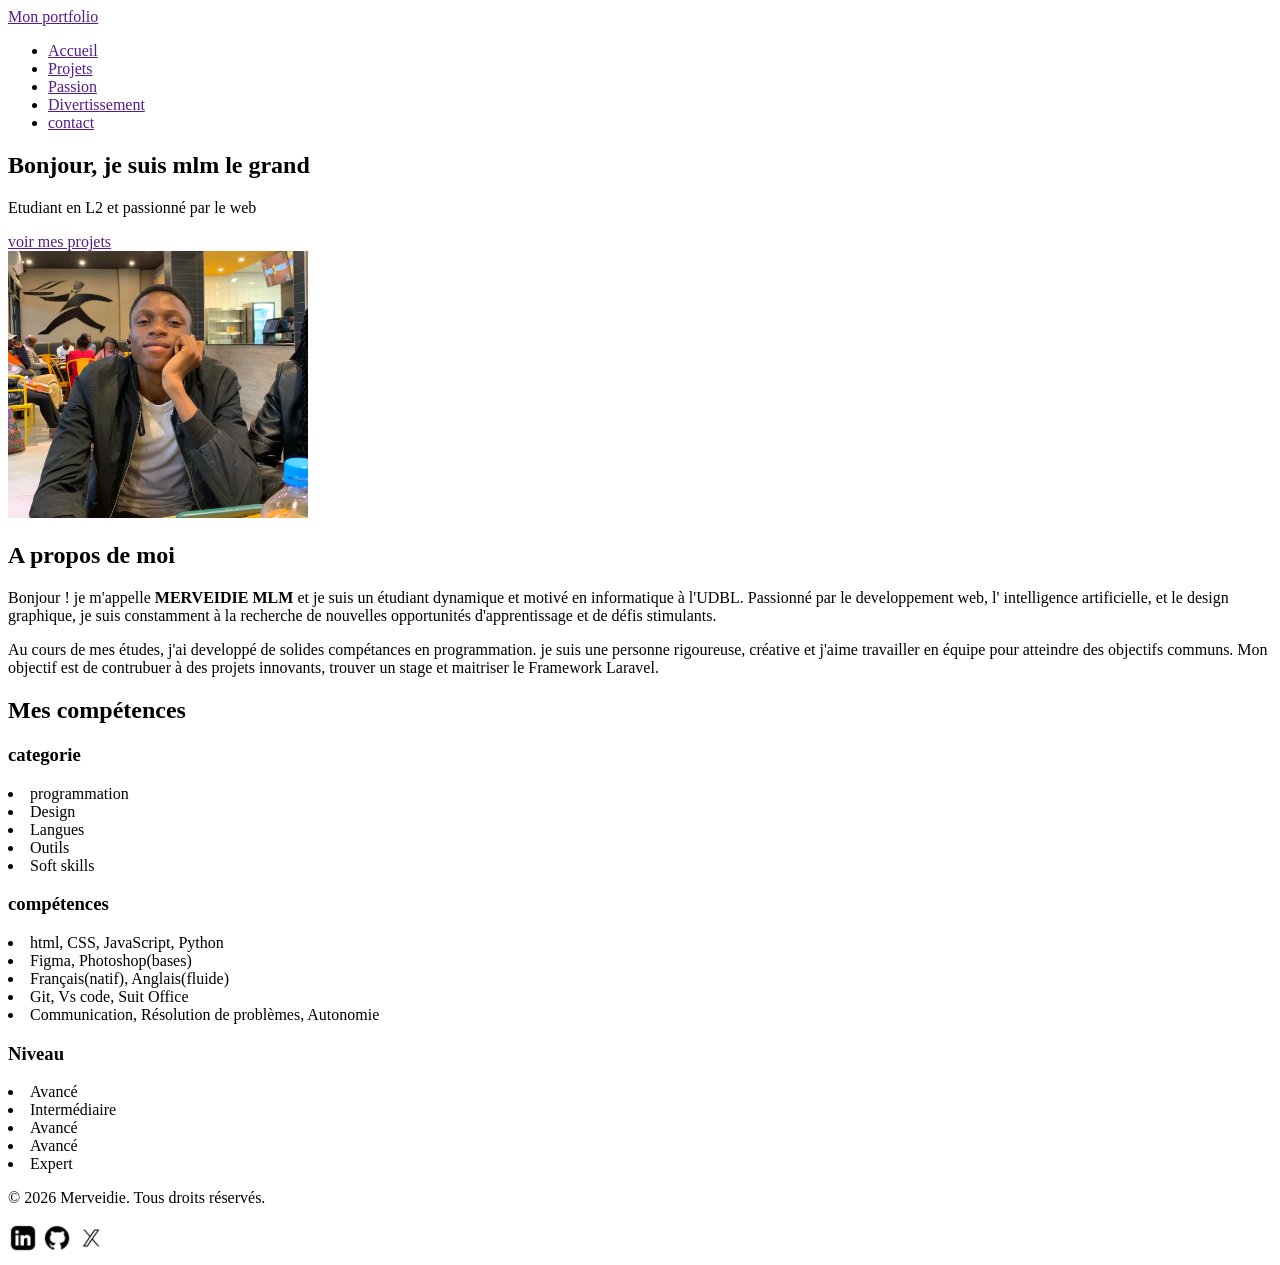
==== index.html @ d869e525 "modification" ====
<!DOCTYPE html>
<html lang="en">
<head>
    <meta charset="UTF-8">
    <meta name="viewport" content="width=device-width, initial-scale=1.0">
    <title>Mon portfolio</title>
</head>
<body>
    <header>
        <div>
            <a href="">Mon portfolio</a>
            <nav>
                <ul>
                    <li><a href="">Accueil</a></li>
                    <li><a href="">Projets</a></li>
                    <li><a href="">Passion</a></li>
                    <li><a href="">Divertissement</a></li>
                    <li><a href="">contact</a></li>
                </ul>
            </nav>
        </div>
    </header>
    <main>
        <section>
            <div>
                <h1>Bonjour, je suis mlm le grand</h1>
                <p>Etudiant en L2 et passionné par le web</p>
                <a href="">voir mes projets</a>
            </div>
            <div>
                <img src="image/mlm.jpg" alt="mlm" width="300">
            </div>
        </section>
        <section>
            <div>
                <h2>A propos de moi</h2>
                <p>Bonjour ! je m'appelle <B>MERVEIDIE MLM</B> et je suis un étudiant dynamique et motivé en informatique à l'UDBL. Passionné par le developpement web, l' intelligence artificielle, et le design graphique, je suis constamment à la recherche de nouvelles opportunités d'apprentissage et de défis stimulants.</p>
                <p>Au cours de mes études, j'ai developpé de solides compétances en programmation. je suis une personne rigoureuse, créative et j'aime travailler en équipe pour atteindre des objectifs communs. Mon objectif est de contrubuer à des projets innovants, trouver un stage et maitriser le Framework Laravel. </p>
            </div>
        </section>
        <section>
            <div>
                <h2>Mes compétences</h2>
                <header>
                    <div>
                        <h3>categorie</h3>
                        <li>programmation</li>
                        <li>Design</li>
                        <li>Langues</li>
                        <li>Outils</li>
                        <li>Soft skills</li>
                        <h3>compétences</h3>
                        <li>html, CSS, JavaScript, Python</li>
                        <li>Figma, Photoshop(bases)</li>
                        <li>Français(natif), Anglais(fluide)</li>
                        <li>Git, Vs code, Suit Office</li>
                        <li>Communication, Résolution de problèmes, Autonomie</li>
                        <h3>Niveau</h3>
                        <li>Avancé</li>
                        <li>Intermédiaire</li>
                        <li>Avancé</li>
                        <li>Avancé</li>
                        <li>Expert</li>

                    </div>
                </header>
            </div>
        </section>
    </main>
    <footer>
        <p>© 2026 Merveidie. Tous droits réservés.</p>
        <img src="image/MLM 2.png" alt="MLM 2"width= "30"> <img src="image/MLM 1.png" alt="MLM 1"width= "30"> <img src="image/MLM 3.png" alt="MLM 3"width="30">
    </footer>
</body>
</html>
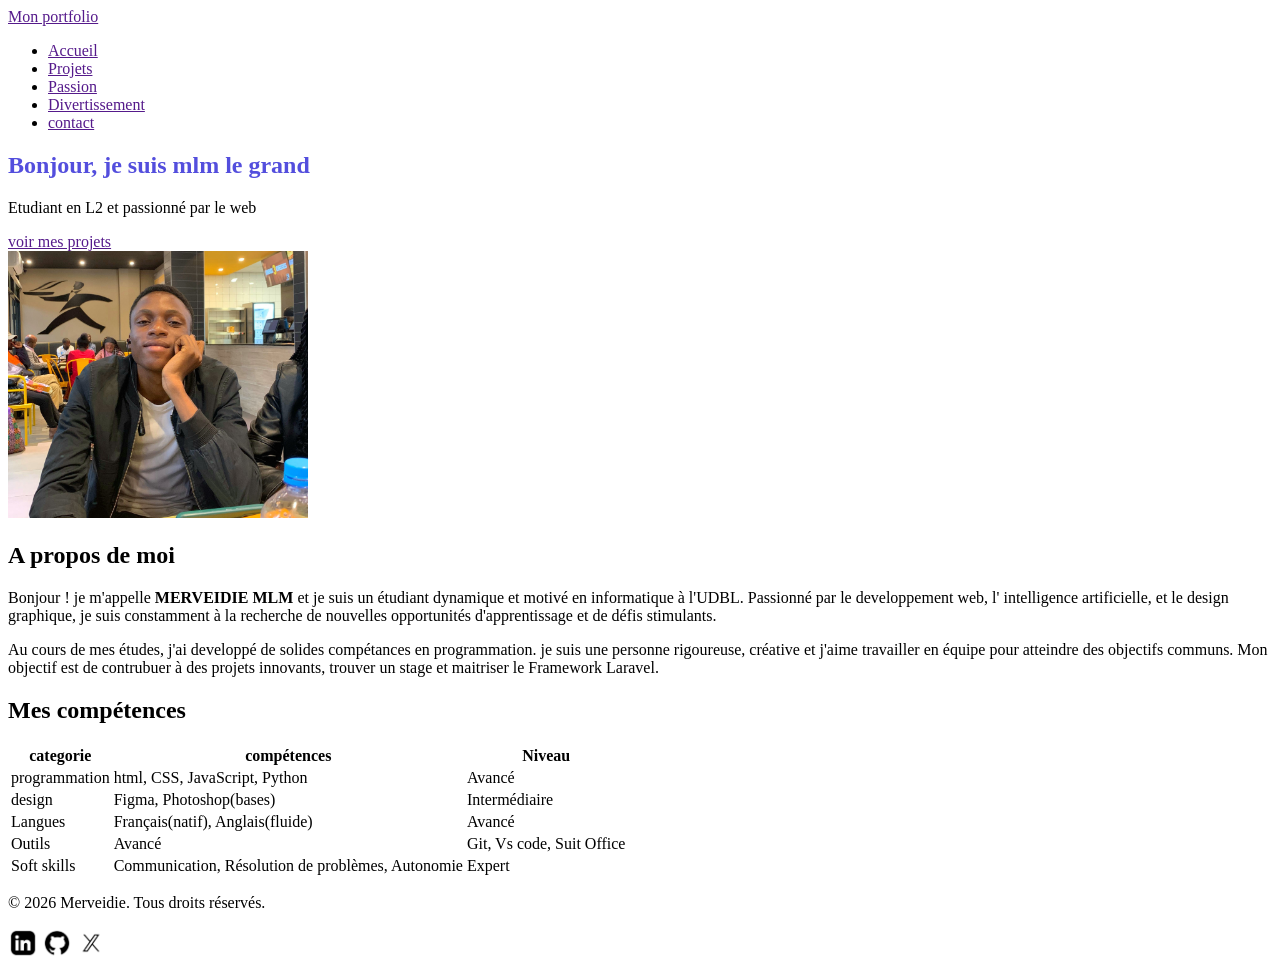
==== commit 661f04d6: "finir la maquette et initialiser le ficher de style css" ====
--- a/index.html
+++ b/index.html
@@ -4,6 +4,7 @@
     <meta charset="UTF-8">
     <meta name="viewport" content="width=device-width, initial-scale=1.0">
     <title>Mon portfolio</title>
+    <link rel="stylesheet" href="css/style.css">
 </head>
 <body>
     <header>
@@ -32,39 +33,49 @@
             </div>
         </section>
         <section>
-            <div>
                 <h2>A propos de moi</h2>
                 <p>Bonjour ! je m'appelle <B>MERVEIDIE MLM</B> et je suis un étudiant dynamique et motivé en informatique à l'UDBL. Passionné par le developpement web, l' intelligence artificielle, et le design graphique, je suis constamment à la recherche de nouvelles opportunités d'apprentissage et de défis stimulants.</p>
                 <p>Au cours de mes études, j'ai developpé de solides compétances en programmation. je suis une personne rigoureuse, créative et j'aime travailler en équipe pour atteindre des objectifs communs. Mon objectif est de contrubuer à des projets innovants, trouver un stage et maitriser le Framework Laravel. </p>
-            </div>
         </section>
         <section>
             <div>
                 <h2>Mes compétences</h2>
-                <header>
-                    <div>
-                        <h3>categorie</h3>
-                        <li>programmation</li>
-                        <li>Design</li>
-                        <li>Langues</li>
-                        <li>Outils</li>
-                        <li>Soft skills</li>
-                        <h3>compétences</h3>
-                        <li>html, CSS, JavaScript, Python</li>
-                        <li>Figma, Photoshop(bases)</li>
-                        <li>Français(natif), Anglais(fluide)</li>
-                        <li>Git, Vs code, Suit Office</li>
-                        <li>Communication, Résolution de problèmes, Autonomie</li>
-                        <h3>Niveau</h3>
-                        <li>Avancé</li>
-                        <li>Intermédiaire</li>
-                        <li>Avancé</li>
-                        <li>Avancé</li>
-                        <li>Expert</li>
-
-                    </div>
-                </header>
-            </div>
+                <table>
+                    <thead>
+                        <tr>
+                            <th>categorie</th>
+                            <th>compétences</th>
+                            <th>Niveau</th>
+                        </tr>
+                    </thead>
+                    <tbody>
+                        <tr>
+                            <td>programmation</td>
+                            <td>html, CSS, JavaScript, Python</td>
+                            <td>Avancé</td>
+                        </tr>
+                        <tr>
+                            <td>design</td>
+                            <td>Figma, Photoshop(bases)</td>
+                            <td>Intermédiaire</td>
+                        </tr>
+                        <tr>
+                            <td>Langues</td>
+                            <td>Français(natif), Anglais(fluide)</td>
+                            <td>Avancé</td>
+                        </tr>
+                        <tr>
+                            <td>Outils</td>
+                            <td>Avancé</td>
+                            <td>Git, Vs code, Suit Office</td>
+                        </tr>
+                        <tr>
+                            <td>Soft skills</td>
+                            <td>Communication, Résolution de problèmes, Autonomie</td>
+                            <td>Expert</td>
+                        </tr>
+                    </tbody>
+                </table>
         </section>
     </main>
     <footer>
--- a/css/style.css
+++ b/css/style.css
@@ -0,0 +1,14 @@
+:root{
+    --violet-doux:#6C63FF;
+    --violet-fonce: #534EDD;
+    --orange-vif:#FFA726;
+    --gris-tres-fonce:#333;
+    --gris-fonce:#666;
+    --gris-tres-clair:#F8F8F8;
+    --gris-clair:#EEE;
+
+
+}
+h1{
+    color: var(--violet-fonce);
+}
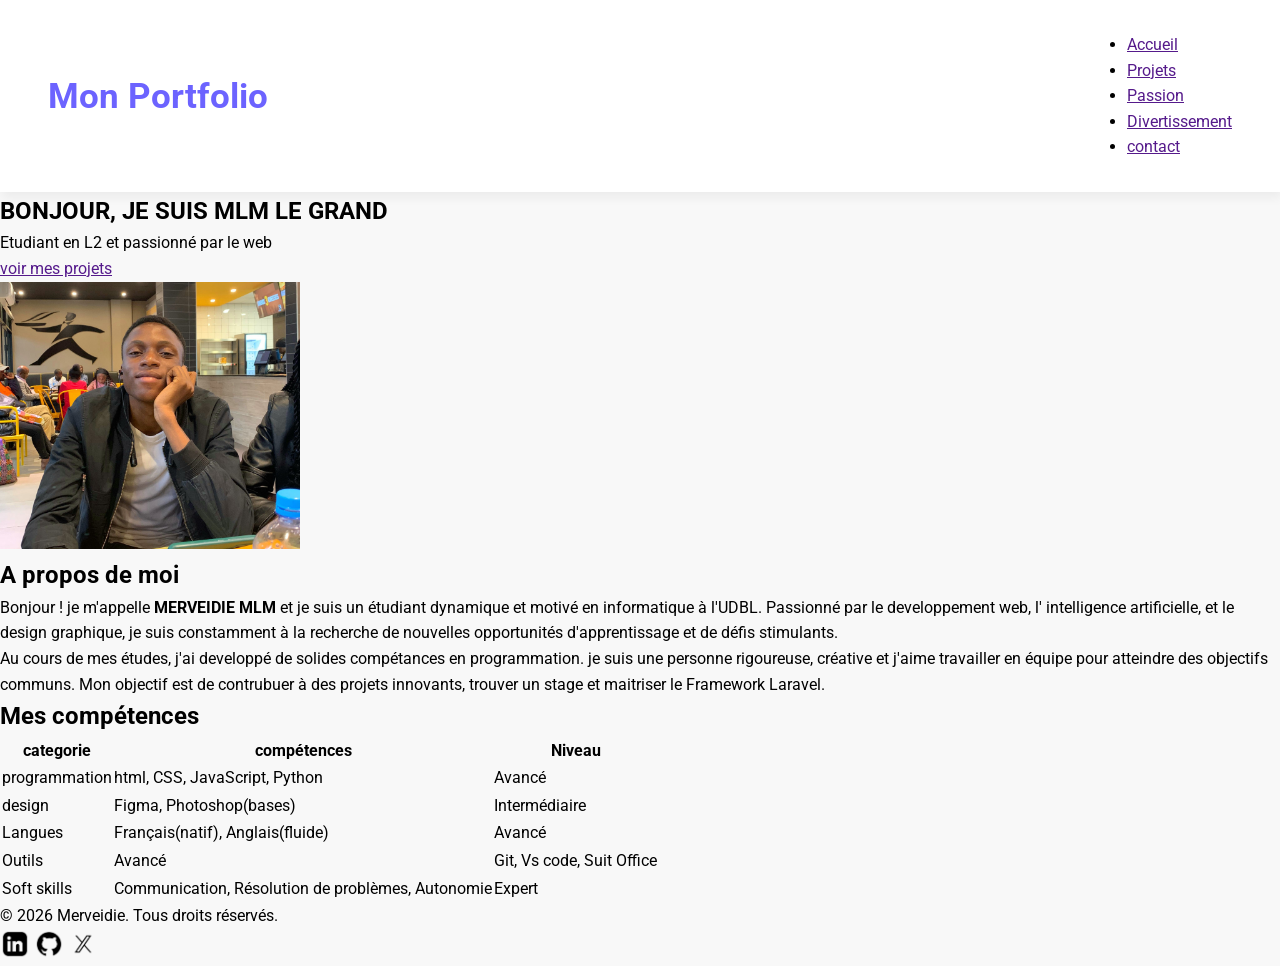
==== commit 512c2250: "stylisation du header" ====
--- a/index.html
+++ b/index.html
@@ -3,13 +3,19 @@
 <head>
     <meta charset="UTF-8">
     <meta name="viewport" content="width=device-width, initial-scale=1.0">
-    <title>Mon portfolio</title>
+    <title>Mon Portfolio</title>
     <link rel="stylesheet" href="css/style.css">
+    <link rel="preconnect" href="https://fonts.googleapis.com">
+    <link rel="preconnect" href="https://fonts.gstatic.com" crossorigin>
+    <link href="https://fonts.googleapis.com/css2?family=Roboto:ital,wght@0,100..900;1,100..900&display=swap" rel="stylesheet">
+    
+   
 </head>
 <body>
     <header>
         <div>
-            <a href="">Mon portfolio</a>
+            <a href="">Mon Portfolio</a>
+        </div>
             <nav>
                 <ul>
                     <li><a href="">Accueil</a></li>
@@ -19,12 +25,11 @@
                     <li><a href="">contact</a></li>
                 </ul>
             </nav>
-        </div>
     </header>
     <main>
         <section>
             <div>
-                <h1>Bonjour, je suis mlm le grand</h1>
+                <h1>BONJOUR, JE SUIS MLM LE GRAND </h1>
                 <p>Etudiant en L2 et passionné par le web</p>
                 <a href="">voir mes projets</a>
             </div>
--- a/css/style.css
+++ b/css/style.css
@@ -9,6 +9,33 @@
 
 
 }
-h1{
-    color: var(--violet-fonce);
+*{
+    margin:0;
+    padding: 0;
+    box-sizing: border-box;
+    
+}
+body{
+    background-color: var(--gris-tres-clair);
+    font-family:Roboto, sans-serif;
+    line-height: 1.6;
+    
+}
+header{
+    background-color: white;
+    box-shadow: 2px 6px 10PX rgba(0, 0, 0, 0.05);
+    position: sticky;
+    top: 0;
+    z-index: 100;
+    display: flex;
+    justify-content: space-between;
+    align-items: center;
+    padding: 2rem 3rem;
+}
+header div a{
+    text-decoration: none;
+    font-size: 2.2rem;
+    font-weight: BOLD;
+    color: var(--violet-doux);
+
 }
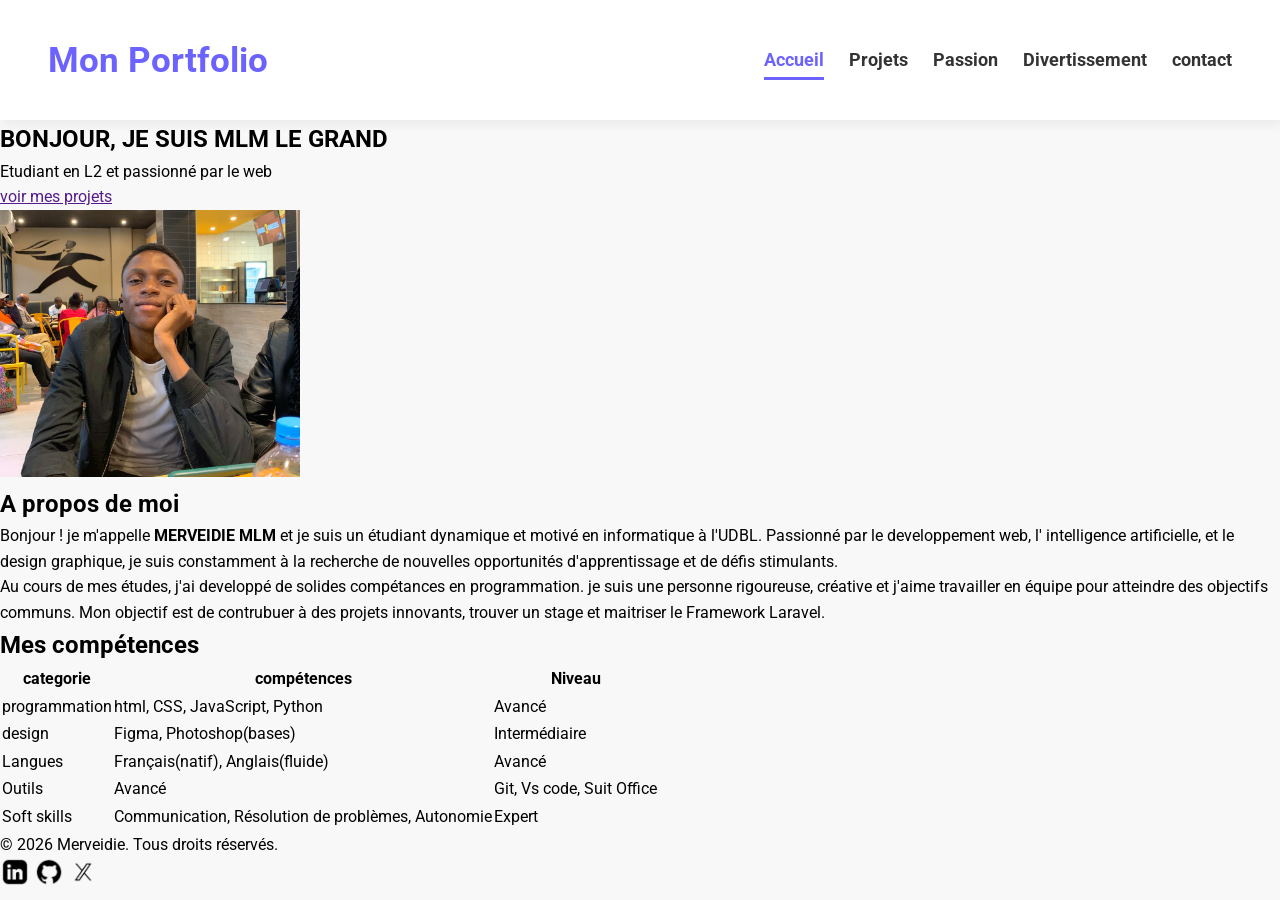
==== commit c8e7ff75: "stylisation du menu et création des autres pages" ====
--- a/index.html
+++ b/index.html
@@ -18,11 +18,11 @@
         </div>
             <nav>
                 <ul>
-                    <li><a href="">Accueil</a></li>
-                    <li><a href="">Projets</a></li>
-                    <li><a href="">Passion</a></li>
-                    <li><a href="">Divertissement</a></li>
-                    <li><a href="">contact</a></li>
+                    <li><a href="index.html" class="active">Accueil</a></li>
+                    <li><a href="projet.html">Projets</a></li>
+                    <li><a href="passion.html">Passion</a></li>
+                    <li><a href="divertissement.html">Divertissement</a></li>
+                    <li><a href="contact.html">contact</a></li>
                 </ul>
             </nav>
     </header>
--- a/css/style.css
+++ b/css/style.css
@@ -38,4 +38,44 @@
     font-weight: BOLD;
     color: var(--violet-doux);
 
+}
+ul li{
+    list-style: none;
+    margin-left: 25px ;
+
+    
+}
+ul{
+    display: flex;
+}
+ul li a{
+    text-decoration: none;
+    color: var(--gris-tres-fonce);
+    font-weight: bold;
+    font-size: 1.1rem;
+    position: relative;
+    padding: 10px 0;
+}
+ul li a:hover{
+    color: var(--violet-doux);
+}
+ul li a::after{
+    content: '';
+    position: absolute;
+    left: 0;
+    bottom: 0;
+    height: 3px;
+    width: 0%;
+    background-color: var(--violet-doux);
+    transition: width 0.3S ease;
+}
+ul li a:hover::after{
+    width: 100%;
+}
+a.active {
+    color: var(--violet-doux);
+
+}
+a.active::after{
+    width: 100%;
 }
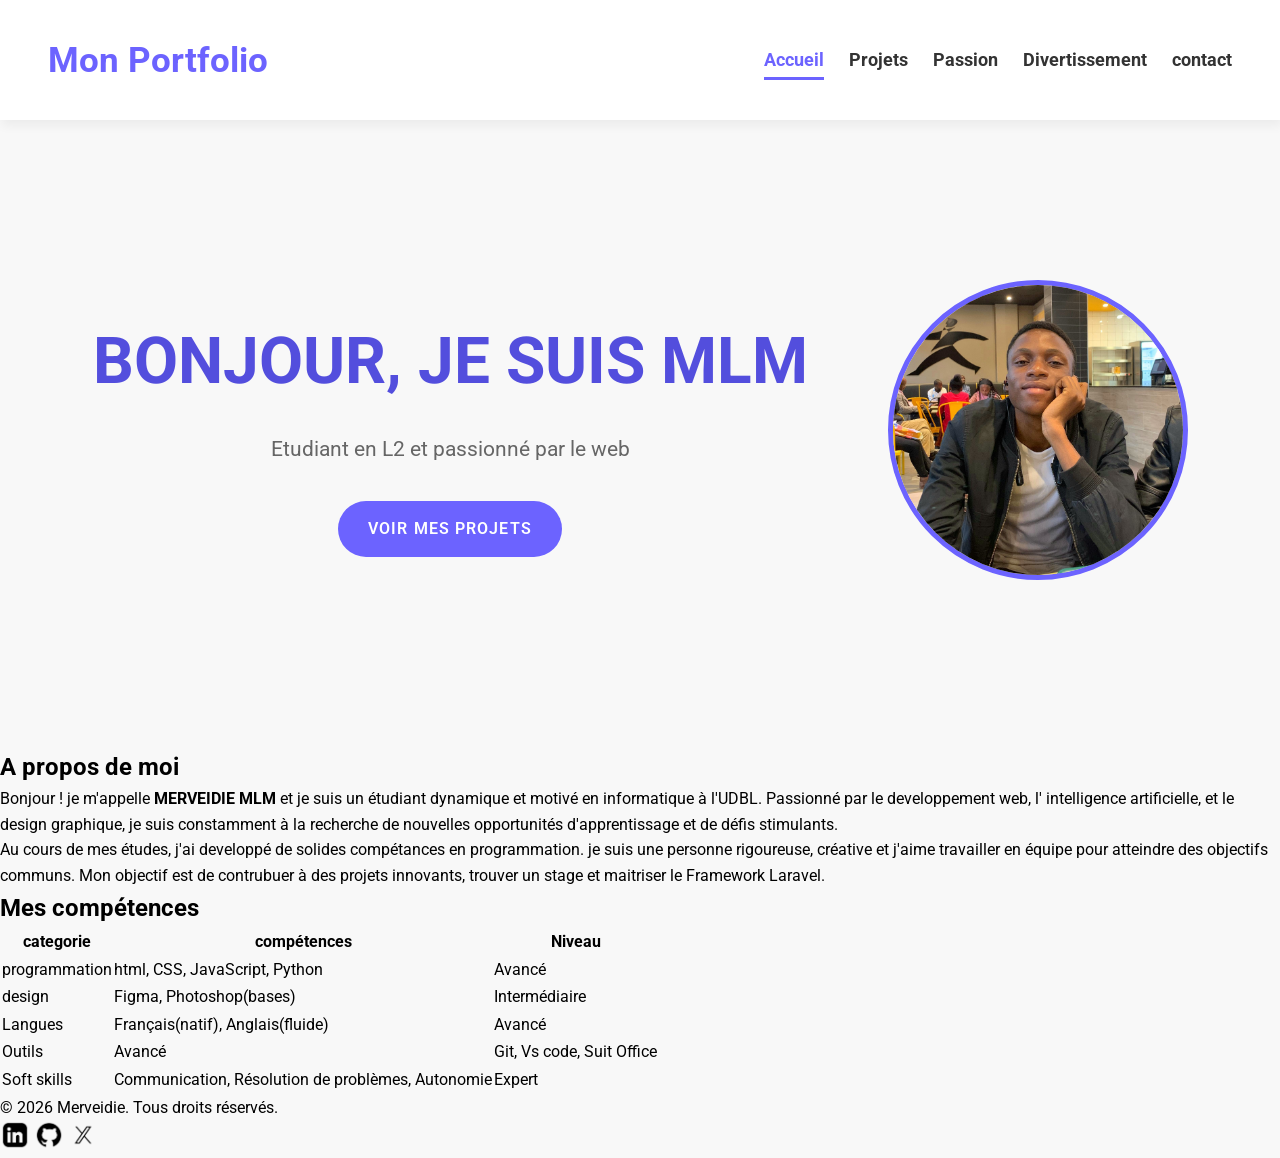
==== commit 0231bfb4: "stylisation de la section heros" ====
--- a/index.html
+++ b/index.html
@@ -27,14 +27,14 @@
             </nav>
     </header>
     <main>
-        <section>
+        <section class="hero">
             <div>
-                <h1>BONJOUR, JE SUIS MLM LE GRAND </h1>
+                <h1>BONJOUR, JE SUIS MLM </h1>
                 <p>Etudiant en L2 et passionné par le web</p>
-                <a href="">voir mes projets</a>
+                <a href="projet.html">voir mes projets</a>
             </div>
             <div>
-                <img src="image/mlm.jpg" alt="mlm" width="300">
+                <img src="image/mlm.jpg" alt="mlm">
             </div>
         </section>
         <section>
--- a/css/style.css
+++ b/css/style.css
@@ -78,4 +78,50 @@
 }
 a.active::after{
     width: 100%;
+}
+section.hero{
+    display: flex;
+    justify-content: center;
+    align-items: center;
+    gap: 5rem;
+    text-align: center;
+    margin: 10rem 2rem;
+}
+.hero img{
+    width: 300px;
+    height: 300px;
+    object-fit: cover;
+    border-radius: 50%;
+    border: 5px solid var(--violet-doux);
+
+}
+.hero h1{
+    color: var(--violet-fonce);
+    font-size: 4rem;
+    font-weight: 700;
+    margin-bottom: 1.2rem;
+}
+.hero p{
+    color: var(--gris-fonce);
+    font-size: 1.3rem;
+    margin-bottom: 1.2rem;
+}
+.hero a{
+    text-decoration: none;
+    display: inline-block;
+    background-color: var(--violet-doux);
+    color: white;
+    padding: 15px 30px;
+    border-radius: 50px;
+    text-transform: uppercase;
+    letter-spacing: 1.1px;
+    font-weight: 600;
+    margin-top: 1rem;
+    transition: background-color 0.3s ease, transform 0.2s ease;
+
+
+}
+.hero a:hover{
+    background-color: var(--violet-fonce);
+    transform: translateY(-3px);
 }
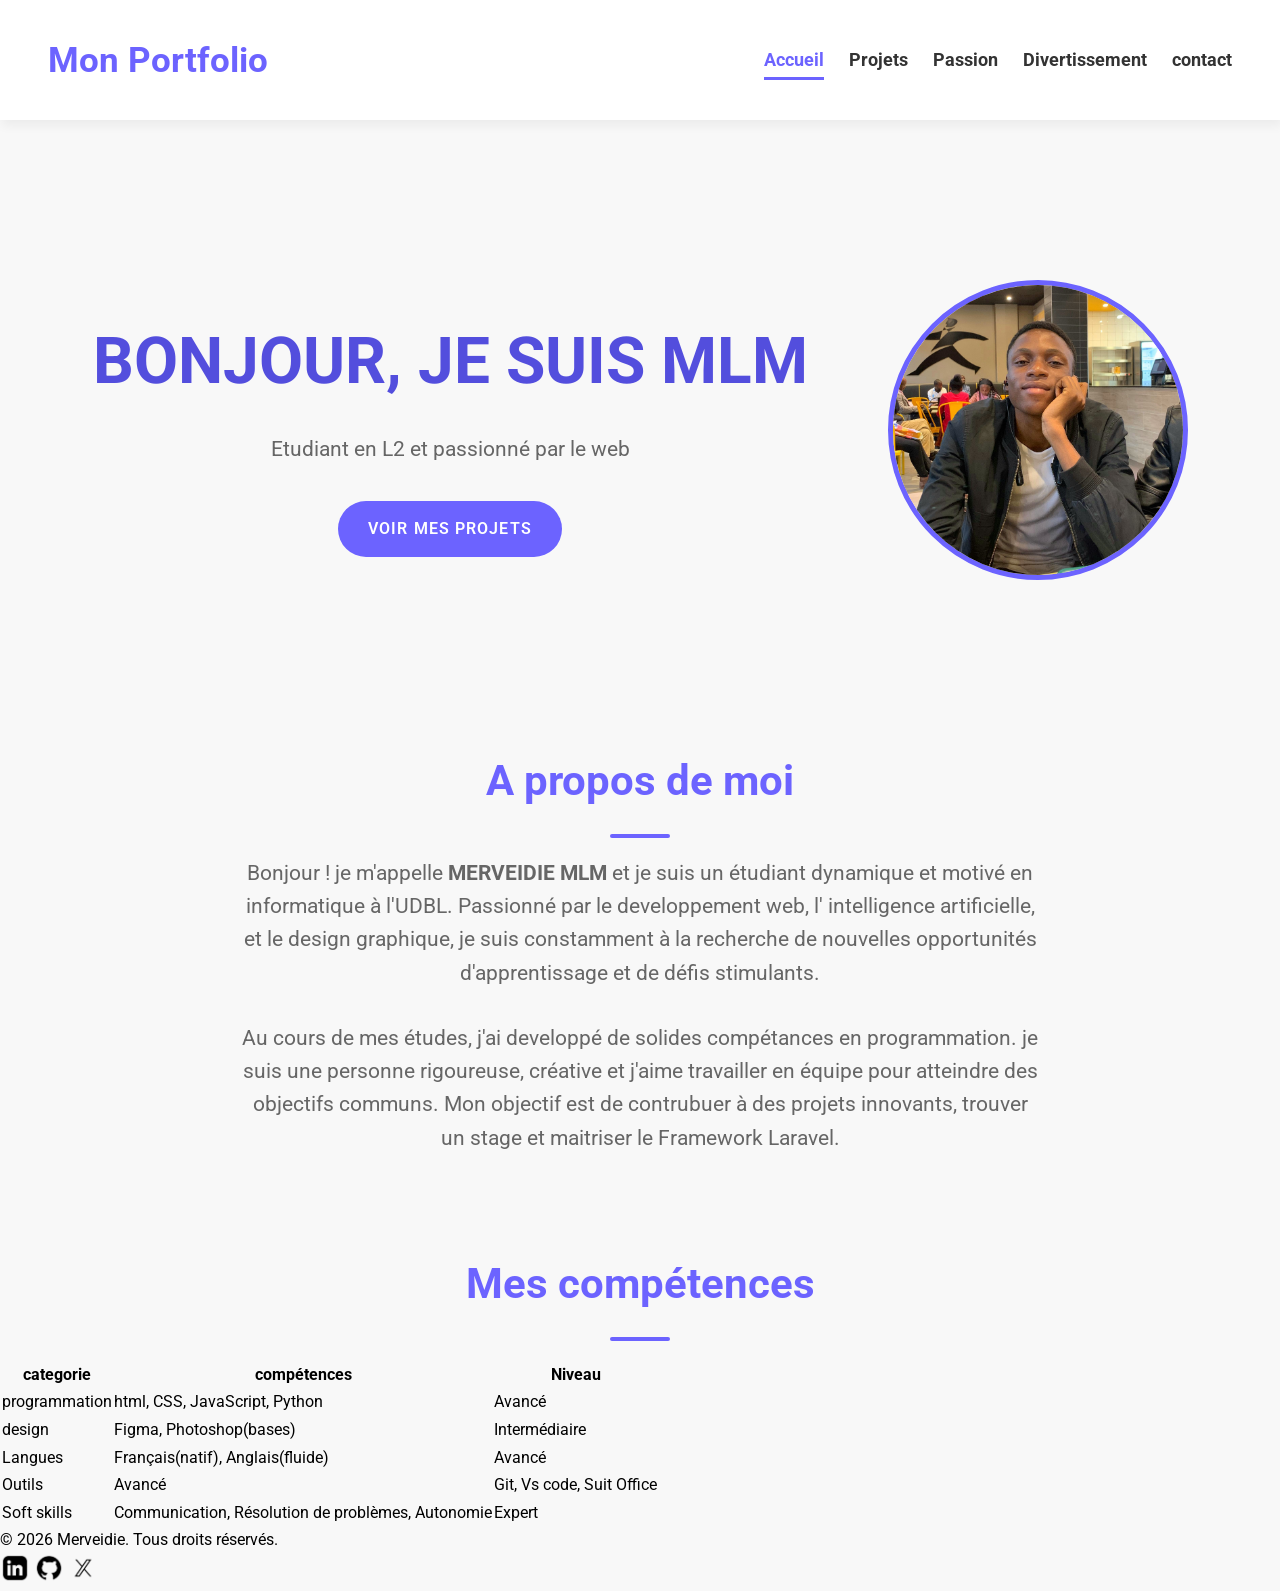
==== commit ea5e871c: "stylisation de la section apropos" ====
--- a/index.html
+++ b/index.html
@@ -37,12 +37,12 @@
                 <img src="image/mlm.jpg" alt="mlm">
             </div>
         </section>
-        <section>
+        <section class="apropos">
                 <h2>A propos de moi</h2>
                 <p>Bonjour ! je m'appelle <B>MERVEIDIE MLM</B> et je suis un étudiant dynamique et motivé en informatique à l'UDBL. Passionné par le developpement web, l' intelligence artificielle, et le design graphique, je suis constamment à la recherche de nouvelles opportunités d'apprentissage et de défis stimulants.</p>
                 <p>Au cours de mes études, j'ai developpé de solides compétances en programmation. je suis une personne rigoureuse, créative et j'aime travailler en équipe pour atteindre des objectifs communs. Mon objectif est de contrubuer à des projets innovants, trouver un stage et maitriser le Framework Laravel. </p>
         </section>
-        <section>
+        <section class="compétances">
             <div>
                 <h2>Mes compétences</h2>
                 <table>
--- a/css/style.css
+++ b/css/style.css
@@ -124,4 +124,31 @@
 .hero a:hover{
     background-color: var(--violet-fonce);
     transform: translateY(-3px);
-}+}
+.apropos {
+    width: 800px;
+    margin: 6rem auto ;
+    text-align: center;
+}
+section h2 {
+    color: var(--violet-doux);
+    font-size: 2.6rem;
+    font-weight: 700;
+    position: relative;
+    text-align: center;
+}
+section h2::after {
+    content: '';
+    display: block;
+    width: 60px;
+    height: 4px;
+    background-color: var(--violet-doux);
+    margin: 1.2rem auto;
+    border-radius: 2px;
+}
+.apropos p{
+    margin-bottom: 2rem;
+    color: var(--gris-fonce);
+    font-size: 1.3rem;
+}
+
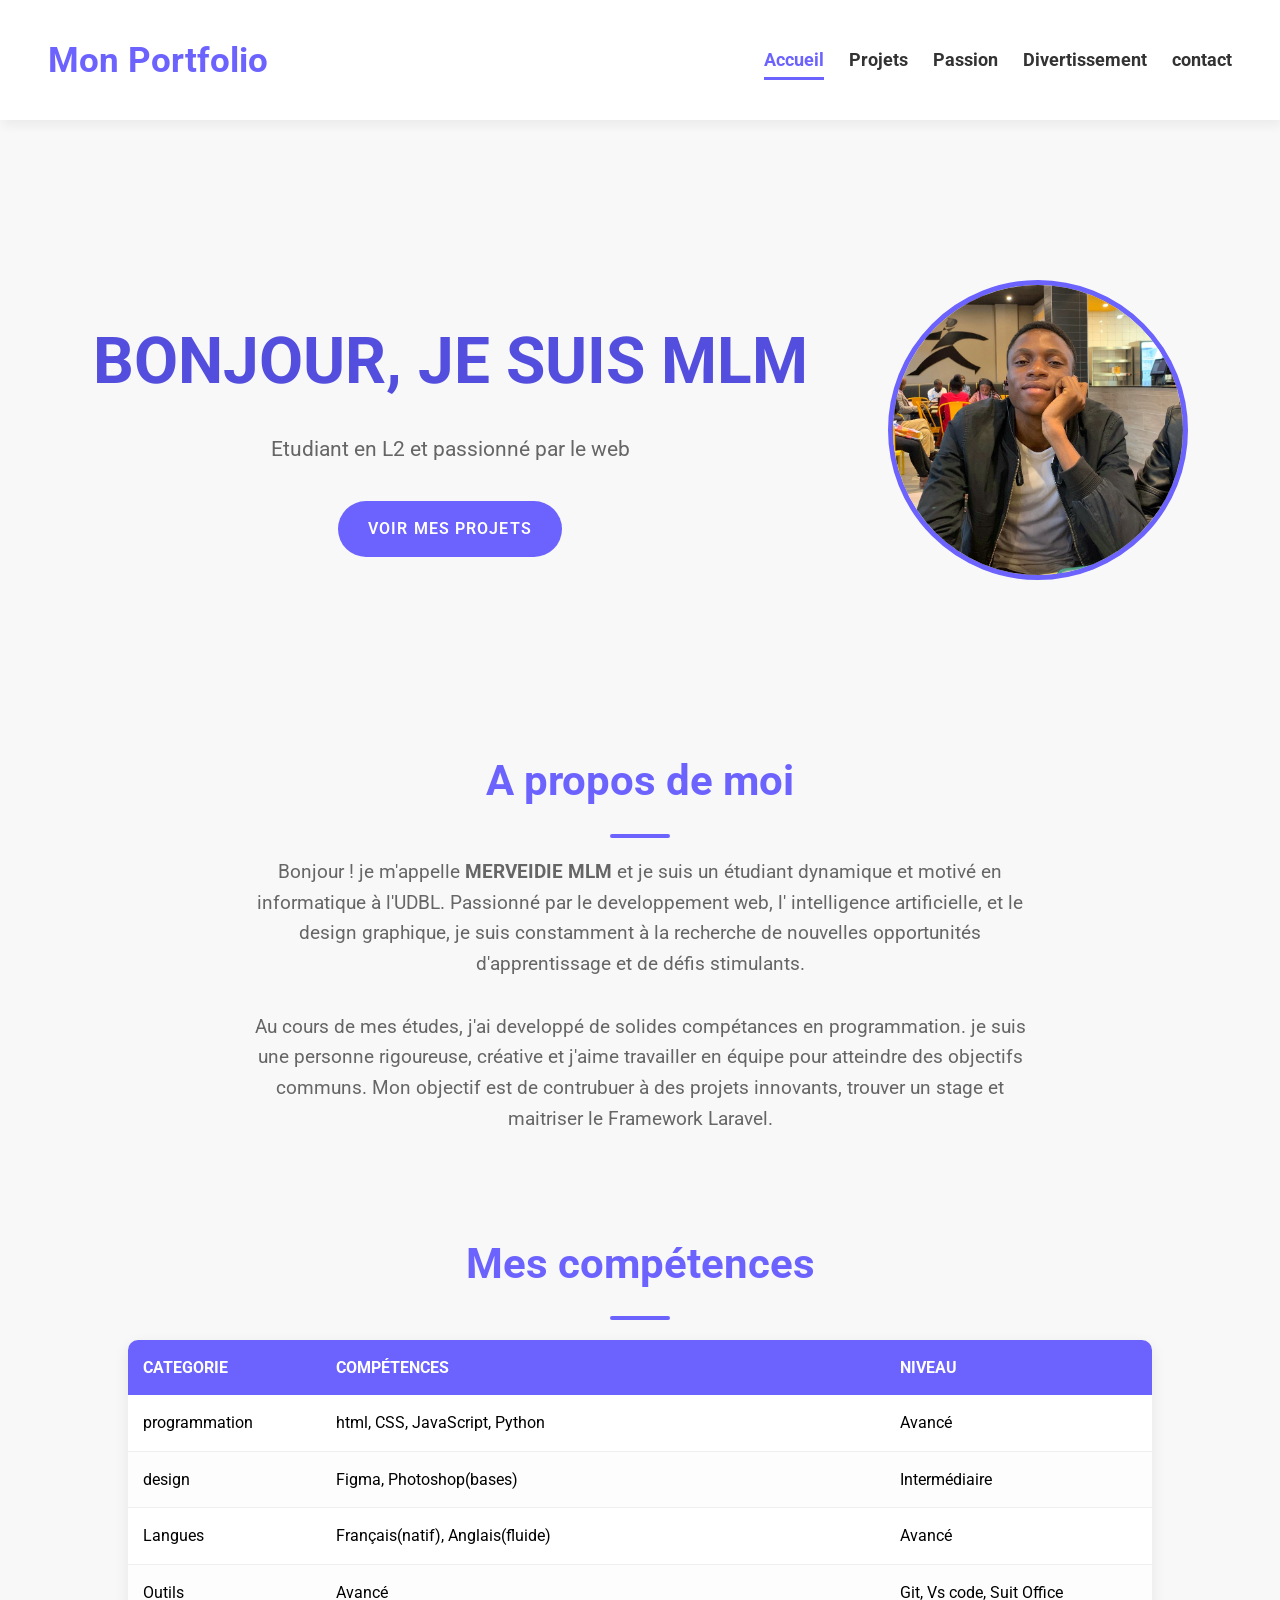
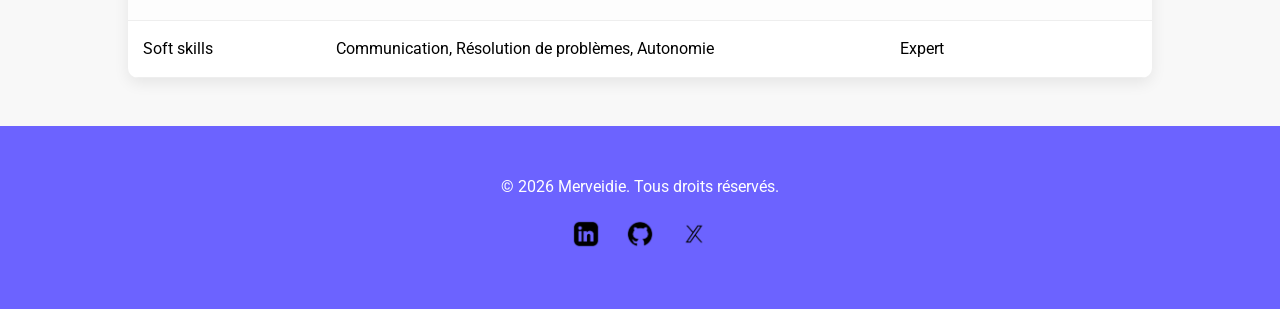
==== commit 2afdc40e: "stylisation de la section mes compétences et du footer" ====
--- a/index.html
+++ b/index.html
@@ -85,7 +85,10 @@
     </main>
     <footer>
         <p>© 2026 Merveidie. Tous droits réservés.</p>
-        <img src="image/MLM 2.png" alt="MLM 2"width= "30"> <img src="image/MLM 1.png" alt="MLM 1"width= "30"> <img src="image/MLM 3.png" alt="MLM 3"width="30">
+        <a href=""><img src="image/MLM 2.png" alt="MLM 2"width= "30"></a>
+        <a href=""><img src="image/MLM 1.png" alt="MLM 1"width= "30"></a>
+        <a href=""><img src="image/MLM 3.png" alt="MLM 3"width="30"></a>
+          
     </footer>
 </body>
 </html>
--- a/css/style.css
+++ b/css/style.css
@@ -149,6 +149,61 @@
 .apropos p{
     margin-bottom: 2rem;
     color: var(--gris-fonce);
-    font-size: 1.3rem;
-}
-
+    font-size: 1.2rem;
+}
+.compétances table{
+    width: 80%;
+    margin: 0 auto;
+    border-collapse:collapse ;
+    background-color: #FFF;
+    box-shadow: 0 5px 15px rgba(0, 0, 0, 0.08);
+    border-radius: 10px;
+    overflow: hidden;
+
+}
+.compétances table th, .compétances table td{
+    padding: 15px;
+}
+.compétances table thead{
+    background-color: var(--violet-doux);
+    color: #FFF;
+    text-transform: uppercase;
+}
+.compétances table tbody td {
+    /* ajoute une bordure de 1px en bas de chaque cellule*/
+    border-bottom: 1px solid var(--gris-clair);
+}
+.compétances table tbody tr:nth-child(even){
+    background-color: #fdfdfd;
+}
+.compétances table tbody tr{
+    transition: background-color 0.3s ease;
+}
+.compétances table tbody tr:hover{
+    background-color: #f0f0f0;
+}
+.compétances table thead th{
+    text-align: left;
+}
+footer{
+    margin-top: 3rem;
+    background-color: var(--violet-doux);
+    padding: 3rem 0;
+    text-align: center;
+}
+footer p{
+    color: white;
+    margin-bottom: 1.2rem;
+}
+footer a{
+    display: inline-block;
+    font-size: 1.6rem;
+    color: white;
+    margin: 0 10px;
+    transition: color 0.3S ease, transform 0.2S ease;
+
+}
+footer a{
+    color: var(--orange-vif);
+    transform: translate Y(-3px);
+}
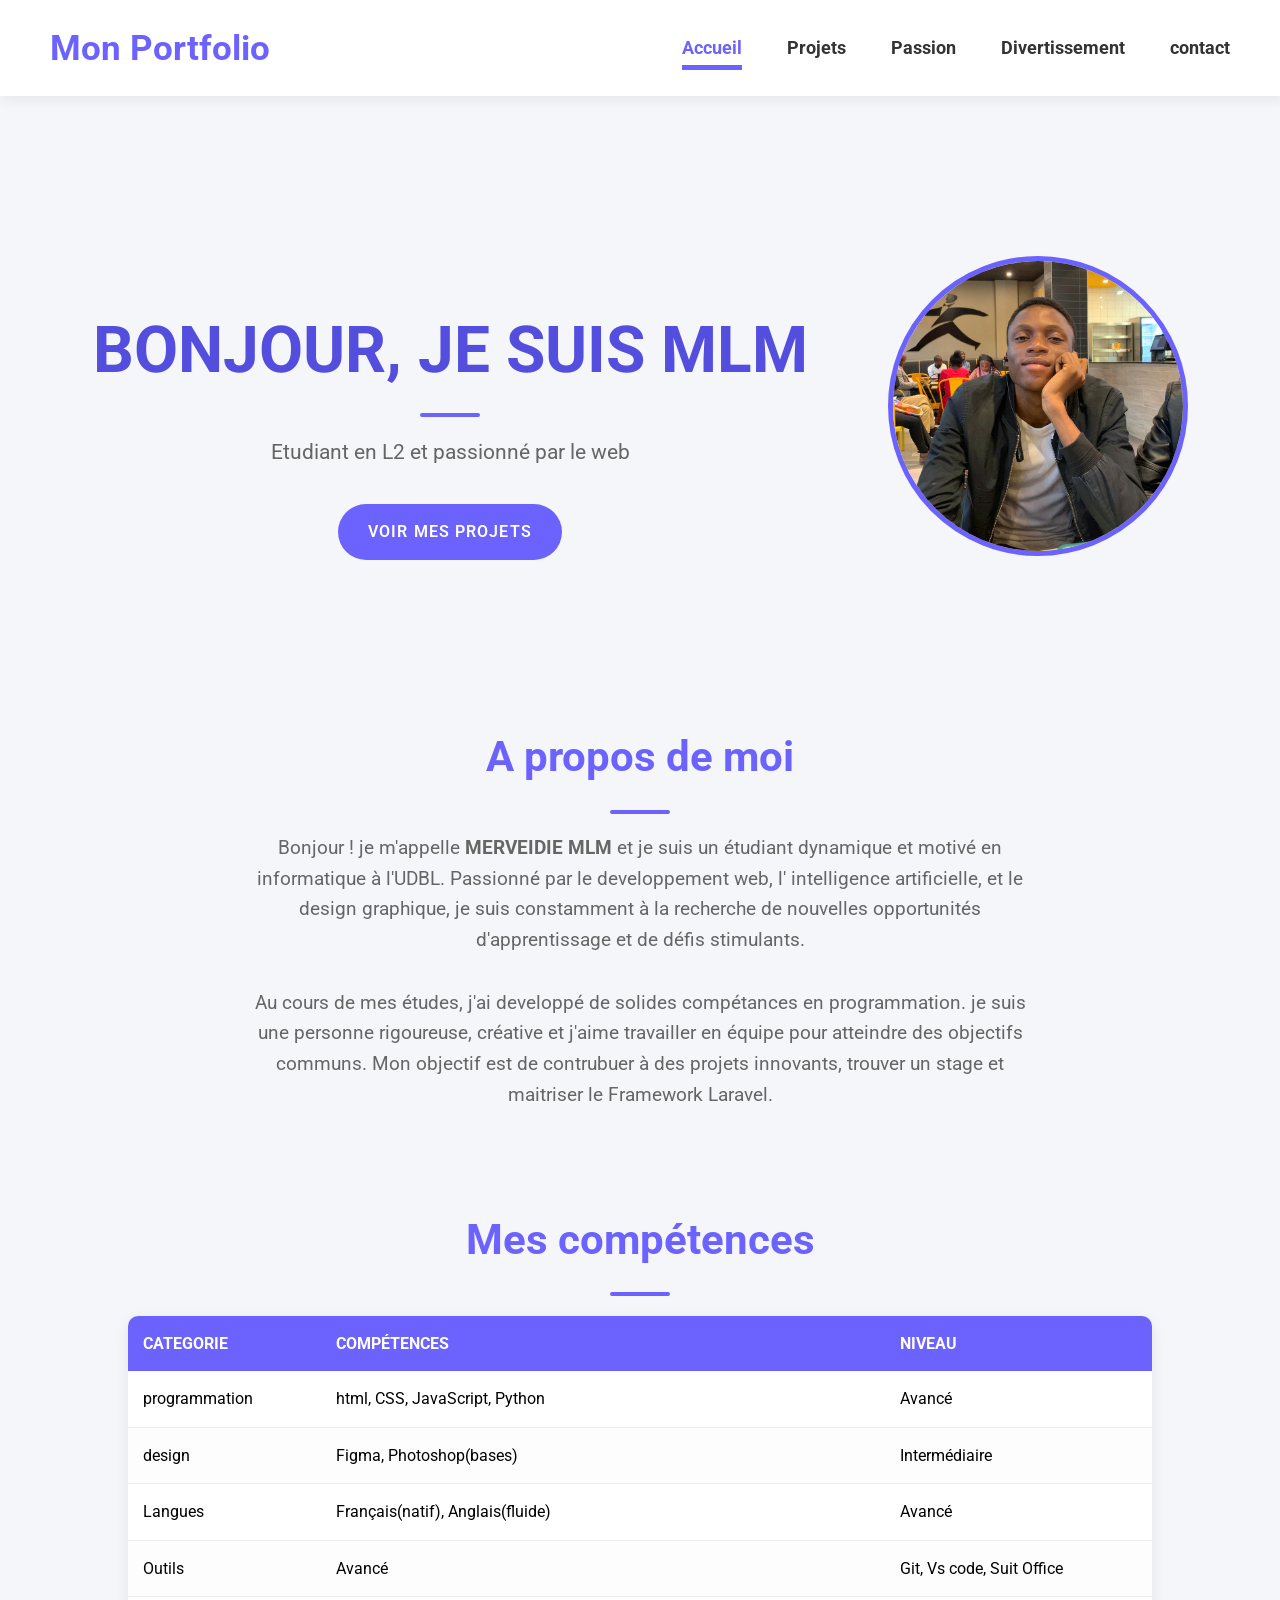
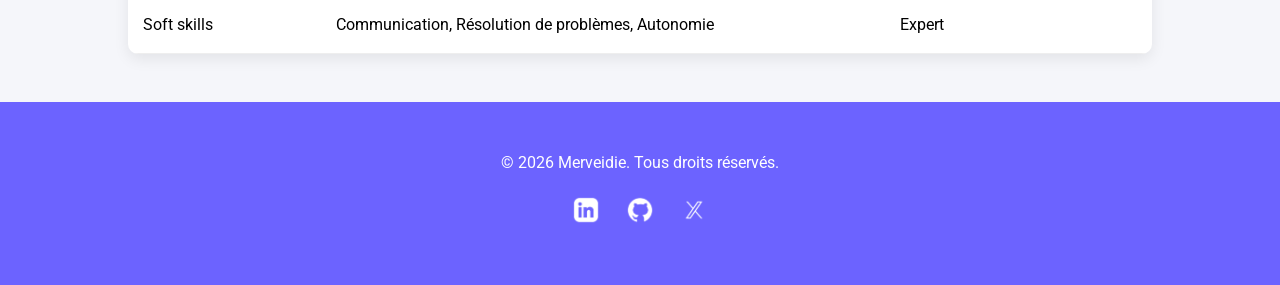
==== commit 4b24f5f7: "stylisation du menu projet" ====
--- a/index.html
+++ b/index.html
@@ -81,6 +81,7 @@
                         </tr>
                     </tbody>
                 </table>
+            </div>
         </section>
     </main>
     <footer>
--- a/css/style.css
+++ b/css/style.css
@@ -206,4 +206,146 @@
 footer a{
     color: var(--orange-vif);
     transform: translate Y(-3px);
-}+}
+
+/*ESSAI*/
+* {
+    margin: 0;
+    padding: 0;
+    box-sizing: border-box;
+}
+body {
+    font-family: 'Roboto', sans-serif;
+    background: #f5f6fa;
+}
+header {
+    display: flex;
+    justify-content: space-between;
+    align-items: center;
+    padding: 20px 50px;
+    background: white;
+}
+
+header a {
+    text-decoration: none;
+    color: #6c63ff;
+    font-weight: bold;
+    font-size: 20px;
+}
+nav ul {
+    display: flex;
+    list-style: none;
+    gap: 20px;
+}
+nav a.active {
+    color: #6c63ff;
+    border-bottom: 2px solid #6c63ff;
+}
+/* TITRE */
+main h1 {
+    text-align: center;
+    margin: 40px 0;
+    color: #6c63ff;
+}
+/* SECTION PROJETS */
+.projets {
+    justify-content: center;
+    padding: 40px 100px;
+}
+
+/* GRID */
+.projets-container {
+    display: grid;
+    grid-template-columns: repeat(auto-fit, minmax(280px, 1fr));
+    gap: 30px;
+}
+/* CARTE */
+
+.carte {
+    background: #fff;
+    border-radius: 12px;
+    overflow: hidden;
+    box-shadow: 0 4px 15px rgba(0,0,0,0.08);
+    transition: 0.3s;
+}
+
+.carte:hover {
+    transform: translateY(-5px);
+}
+/* IMAGE + LIGNE VIOLETTE */
+.carte img {
+    width: 100%;
+    height: 180px;
+    object-fit: cover;
+    display: block;
+    border-bottom: 4px solid #6c63ff;
+}
+/* CONTENU */
+.contenu {
+    padding: 15px;
+}
+
+.contenu h3 {
+    color: #6c63ff;
+    margin-bottom: 10px;
+}
+
+.contenu p {
+    font-size: 14px;
+    color: #555;
+}
+/* TAGS et mise en forme des bouton html css js python et autres... */
+.tags {
+    margin: 10px 0;
+}
+
+.tags span {
+    background: #eef0ff;
+    color: #6c63ff;
+    padding: 5px 12px;
+    margin: 5px 5px 0 0;
+    display: inline-block;
+    border-radius: 6px;
+    font-size: 12px;
+    font-weight: 500;
+}
+/* LIENS */
+.liens {
+    display: flex;
+    justify-content: space-between;
+    margin-top: 10px;
+}
+
+.liens i {
+    font-size: 14px;
+}
+
+.liens a {
+    text-decoration: none;
+    color: #333;
+
+    font-size: 14px;
+    display: flex;
+    align-items: center;
+    gap: 5px;
+}
+
+.liens a:hover {
+    color: #6c63ff;
+}
+/*stylisation du titre mes realisation et mis de la petite bar voillette au milieu qui souligne le bas*/
+h1{
+    font-size: 2.5rem;
+    position: relative;
+    margin-bottom: 40px;
+}
+h1::after{
+    content: "";
+    display: block;
+    width: 60px;
+    height: 4px;
+    background-color: #6c63ff;
+    margin: 10px auto 0;
+    border-radius: 2px;
+}
+
